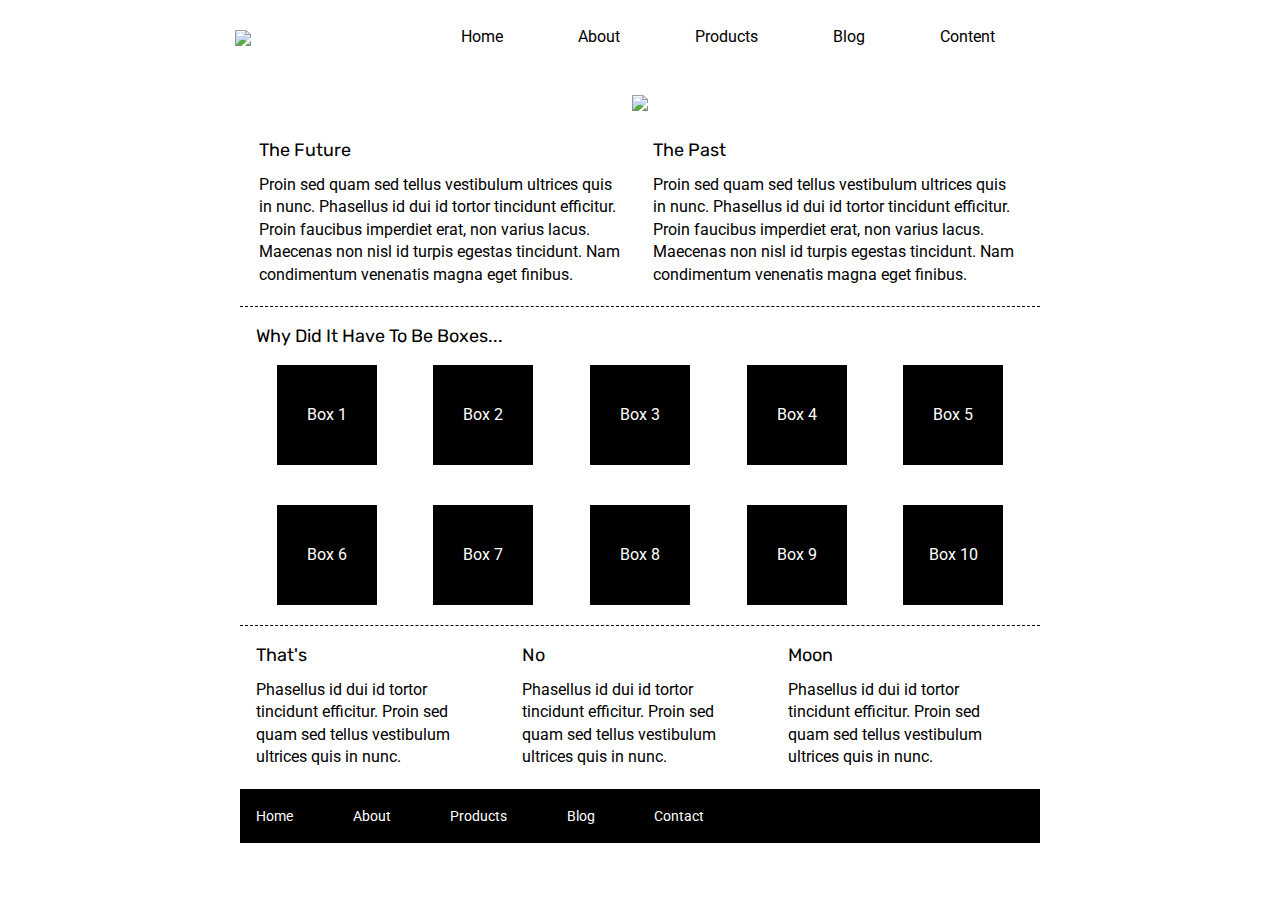
==== index.html @ dcca5750 "html navigation bar markup" ====
<!doctype html>

<html lang="en">
<head>
  <meta charset="utf-8">

  <title>Sprint Challenge - Home</title>

  <link href="https://fonts.googleapis.com/css?family=Roboto|Rubik" rel="stylesheet">
  <link rel="stylesheet" href="css/index.css">

</head>

<body>
  <header>
    <nav class="nav">
        <img src="img/lambda-black.png" class="Lambda"/>  
        <section class="links">
            <a href="#">Home</a>
            <a href="#">About</a>
            <a href="#">Products</a>
            <a href="#">Blog</a>
            <a href="#">Content</a>
        </section>
    </nav>
    
    <section class="jumbo">
    <img src="img/jumbo.jpg">
    </section>
  </header>


    <div class="container">
   
        <section class="top-content">
            <div class="text-container">
                <h2>The Future</h2>
                <p>Proin sed quam sed tellus vestibulum ultrices quis in nunc. Phasellus id dui id tortor tincidunt efficitur. Proin faucibus imperdiet erat, non varius lacus. Maecenas non nisl id turpis egestas tincidunt. Nam condimentum venenatis magna eget finibus.</p>
            </div>
            <div class="text-container">
                <h2>The Past</h2>
                <p>Proin sed quam sed tellus vestibulum ultrices quis in nunc. Phasellus id dui id tortor tincidunt efficitur. Proin faucibus imperdiet erat, non varius lacus. Maecenas non nisl id turpis egestas tincidunt. Nam condimentum venenatis magna eget finibus.</p>
            </div>
        </section>
        
        <section class="middle-content">
        
            <h2>Why Did It Have To Be Boxes...</h2>
            
            <div class="boxes">
                <div class="box">Box 1</div>
                <div class="box">Box 2</div>
                <div class="box">Box 3</div>
                <div class="box">Box 4</div>
                <div class="box">Box 5</div>
                <div class="box">Box 6</div>
                <div class="box">Box 7</div>
                <div class="box">Box 8</div>
                <div class="box">Box 9</div>
                <div class="box">Box 10</div>
            </div>
        
        </section>

        <section class="bottom-content">

            <div class="text-container">
                <h2>That's</h2>
                <p>Phasellus id dui id tortor tincidunt efficitur. Proin sed quam sed tellus vestibulum ultrices quis in nunc.</p>
            </div>
            <div class="text-container">
                <h2>No</h2>
                <p>Phasellus id dui id tortor tincidunt efficitur. Proin sed quam sed tellus vestibulum ultrices quis in nunc.</p>
            </div>
            <div class="text-container">
                <h2>Moon</h2>
                <p>Phasellus id dui id tortor tincidunt efficitur. Proin sed quam sed tellus vestibulum ultrices quis in nunc.</p>
            </div>

        </section>
        
        <footer>
            <nav>
                <a href="#">Home</a>
                <a href="#">About</a>
                <a href="#">Products</a>
                <a href="#">Blog</a>
                <a href="#">Contact</a>
            </nav>
        </footer>
    </div><!-- container -->        
</body>
</html>
---- css/index.css ----
/* http://meyerweb.com/eric/tools/css/reset/ 
   v2.0 | 20110126
   License: none (public domain)
*/

html, body, div, span, applet, object, iframe,
h1, h2, h3, h4, h5, h6, p, blockquote, pre,
a, abbr, acronym, address, big, cite, code,
del, dfn, em, img, ins, kbd, q, s, samp,
small, strike, strong, sub, sup, tt, var,
b, u, i, center,
dl, dt, dd, ol, ul, li,
fieldset, form, label, legend,
table, caption, tbody, tfoot, thead, tr, th, td,
article, aside, canvas, details, embed, 
figure, figcaption, footer, header, hgroup, 
menu, nav, output, ruby, section, summary,
time, mark, audio, video {
	margin: 0;
	padding: 0;
	border: 0;
	font-size: 100%;
	font: inherit;
	vertical-align: baseline;
}
/* HTML5 display-role reset for older browsers */


.Lambda {
    padding-left: 235px;
    padding-top: 30px;
}
.links {
    display: flex;
    justify-content: center;
    margin-top: -20px;
    margin-bottom: 50px;
    margin-left: 100px;

}
.links a{
    padding-left: 75px;
    color: black;
    text-decoration: none;
}
.jumbo {
    display: flex;
    justify-content: space-around;
    margin-bottom: 30px;
}




article, aside, details, figcaption, figure, 
footer, header, hgroup, menu, nav, section {
	display: block;
}
body {
	line-height: 1;
}
ol, ul {
	list-style: none;
}
blockquote, q {
	quotes: none;
}
blockquote:before, blockquote:after,
q:before, q:after {
	content: '';
	content: none;
}
table {
	border-collapse: collapse;
	border-spacing: 0;
}

* {
    box-sizing: border-box;
}

html, body {
    height: 100%;
    font-family: 'Roboto', sans-serif;
}

h1, h2, h3, h4, h5 {
    font-size: 18px;
    margin-bottom: 15px;
    font-family: 'Rubik', sans-serif;
}

p {
    line-height: 1.4;
}

.container {
    width: 800px;
    margin: 0 auto;
}

.top-content {
    display: flex;
    flex-wrap: wrap;
    justify-content: space-evenly;
    margin-bottom: 20px;
    border-bottom: 1px dashed black;
}

.top-content .text-container {
    width: 48%;
    padding: 0 1%;
    padding-bottom: 20px;  
}

.middle-content {
    margin-bottom: 20px;
    border-bottom: 1px dashed black;
}

.middle-content h2 {
    padding: 0 2%;
    margin-bottom: 0;
}

.middle-content .boxes {
    display: flex;
    flex-wrap: wrap;
    justify-content: space-evenly;
}

.middle-content .boxes .box {
    width: 12.5%;
    height: 100px;
    background: black;
    margin: 20px 2.5%;
    color: white;
    display: flex;
    align-items: center;
    justify-content: center;
}

.bottom-content {
    display: flex;
    margin: 0 2% 20px;
    justify-content: space-around;
}

.bottom-content .text-container {
    padding-right: 4%;
}

.bottom-content .text-container:last-child {
    padding-right: 0;
}

footer {
    width: 100%;
    background: black;
}

footer nav {
    width: 60%;
    display: flex;
    justify-content: space-between;
    align-items: center;
    padding: 20px 2%;
    font-size: 14px;
}

footer nav a {
    color: white;
    text-decoration: none;
}
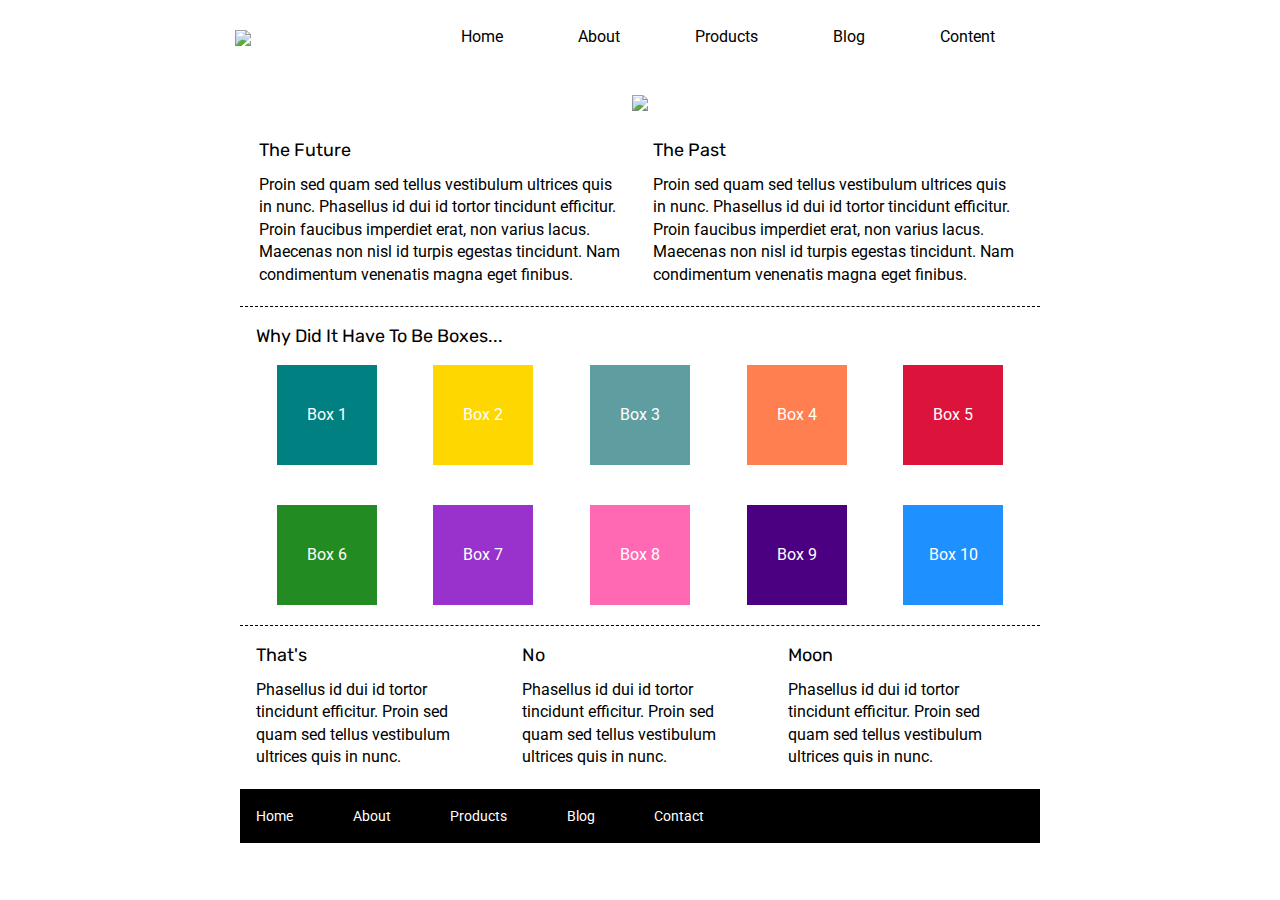
==== commit 47f47dfb: "homepage colored boxes" ====
--- a/index.html
+++ b/index.html
@@ -17,7 +17,7 @@
         <img src="img/lambda-black.png" class="Lambda"/>  
         <section class="links">
             <a href="#">Home</a>
-            <a href="#">About</a>
+            <a href="css/index.css">About</a>
             <a href="#">Products</a>
             <a href="#">Blog</a>
             <a href="#">Content</a>
@@ -48,16 +48,16 @@
             <h2>Why Did It Have To Be Boxes...</h2>
             
             <div class="boxes">
-                <div class="box">Box 1</div>
-                <div class="box">Box 2</div>
-                <div class="box">Box 3</div>
-                <div class="box">Box 4</div>
-                <div class="box">Box 5</div>
-                <div class="box">Box 6</div>
-                <div class="box">Box 7</div>
-                <div class="box">Box 8</div>
-                <div class="box">Box 9</div>
-                <div class="box">Box 10</div>
+                <div class="box" style="background-color: teal;">Box 1</div>
+                <div class="box" style="background-color: gold;">Box 2</div>
+                <div class="box" style="background-color: cadetblue;">Box 3</div>
+                <div class="box" style="background-color: coral;">Box 4</div>
+                <div class="box" style="background-color: crimson;">Box 5</div>
+                <div class="box" style="background-color: forestgreen;">Box 6</div>
+                <div class="box" style="background-color: darkorchid;">Box 7</div>
+                <div class="box" style="background-color: hotpink;">Box 8</div>
+                <div class="box" style="background-color: indigo;">Box 9</div>
+                <div class="box" style="background-color: dodgerblue;">Box 10</div>
             </div>
         
         </section>
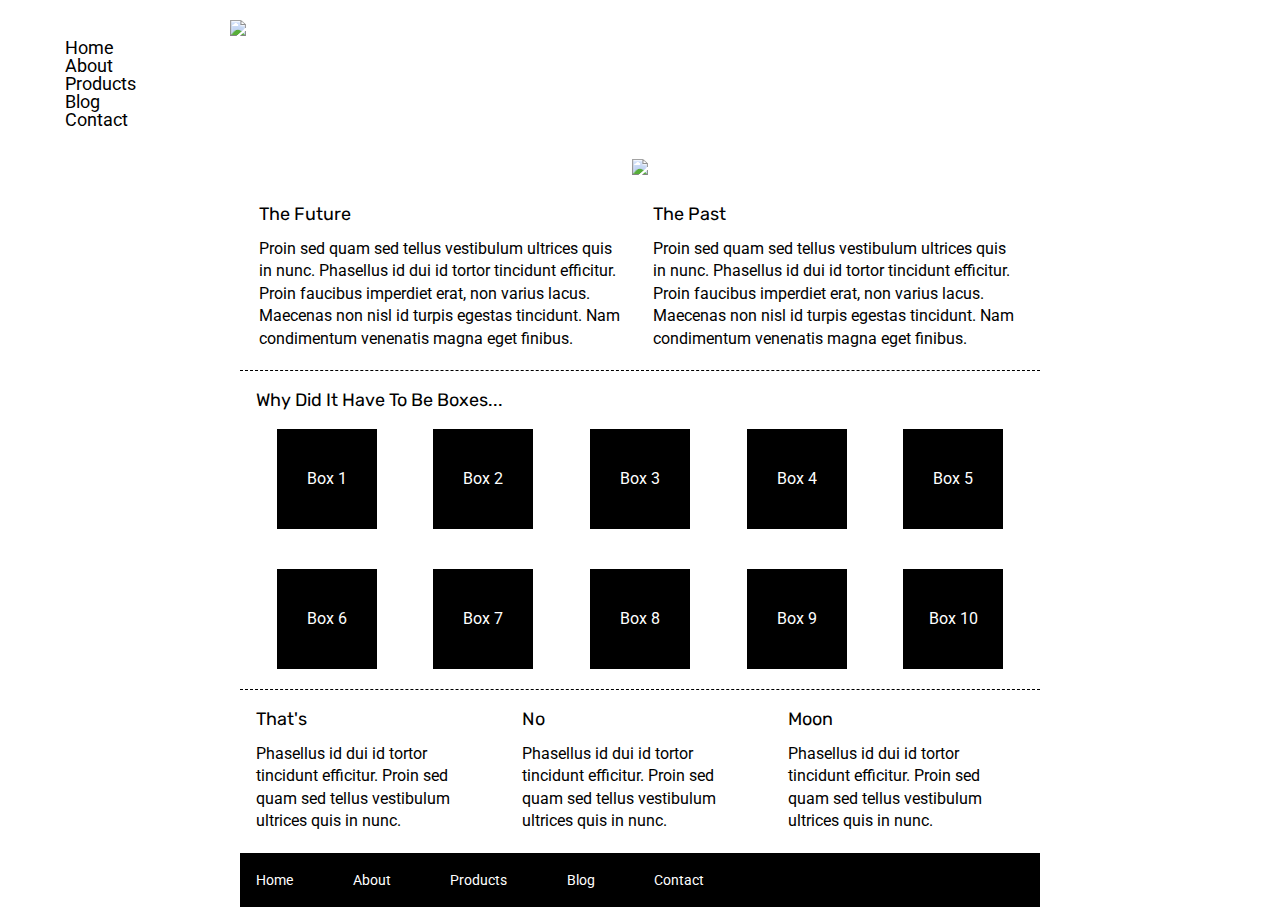
==== commit f96d4d79: "index.html nav bar completion" ====
--- a/index.html
+++ b/index.html
@@ -12,22 +12,23 @@
 </head>
 
 <body>
-  <header>
-    <nav class="nav">
-        <img src="img/lambda-black.png" class="Lambda"/>  
-        <section class="links">
-            <a href="#">Home</a>
-            <a href="css/index.css">About</a>
-            <a href="#">Products</a>
-            <a href="#">Blog</a>
-            <a href="#">Content</a>
+    <header>
+        <img src="img/lambda-black.png" style="padding-left: 230px; padding-top: 20px;">
+            <ul class="links">
+            <li><a href="#">Home</a></li>
+            <li><a href="#">About</a></li>
+            <li><a href="#">Products</a></li>
+            <li><a href="#">Blog</a></li>
+            <li><a href="#">Contact</a></li>
+            </ul>
+
+
+        <section class="jumbo" style="display: flex; justify-content: center; padding: 30px">
+            <img src="img/jumbo.jpg">
         </section>
-    </nav>
-    
-    <section class="jumbo">
-    <img src="img/jumbo.jpg">
-    </section>
-  </header>
+    </header>
+
+
 
 
     <div class="container">
@@ -48,16 +49,16 @@
             <h2>Why Did It Have To Be Boxes...</h2>
             
             <div class="boxes">
-                <div class="box" style="background-color: teal;">Box 1</div>
-                <div class="box" style="background-color: gold;">Box 2</div>
-                <div class="box" style="background-color: cadetblue;">Box 3</div>
-                <div class="box" style="background-color: coral;">Box 4</div>
-                <div class="box" style="background-color: crimson;">Box 5</div>
-                <div class="box" style="background-color: forestgreen;">Box 6</div>
-                <div class="box" style="background-color: darkorchid;">Box 7</div>
-                <div class="box" style="background-color: hotpink;">Box 8</div>
-                <div class="box" style="background-color: indigo;">Box 9</div>
-                <div class="box" style="background-color: dodgerblue;">Box 10</div>
+                <div class="box">Box 1</div>
+                <div class="box">Box 2</div>
+                <div class="box">Box 3</div>
+                <div class="box">Box 4</div>
+                <div class="box">Box 5</div>
+                <div class="box">Box 6</div>
+                <div class="box">Box 7</div>
+                <div class="box">Box 8</div>
+                <div class="box">Box 9</div>
+                <div class="box">Box 10</div>
             </div>
         
         </section>
--- a/css/index.css
+++ b/css/index.css
@@ -24,34 +24,6 @@
 	vertical-align: baseline;
 }
 /* HTML5 display-role reset for older browsers */
-
-
-.Lambda {
-    padding-left: 235px;
-    padding-top: 30px;
-}
-.links {
-    display: flex;
-    justify-content: center;
-    margin-top: -20px;
-    margin-bottom: 50px;
-    margin-left: 100px;
-
-}
-.links a{
-    padding-left: 75px;
-    color: black;
-    text-decoration: none;
-}
-.jumbo {
-    display: flex;
-    justify-content: space-around;
-    margin-bottom: 30px;
-}
-
-
-
-
 article, aside, details, figcaption, figure, 
 footer, header, hgroup, menu, nav, section {
 	display: block;
@@ -98,6 +70,28 @@
     width: 800px;
     margin: 0 auto;
 }
+
+
+.links a {
+    text-decoration: none;
+    font-size: 18px;
+    color: black;
+    padding-left: 65px;
+}
+
+
+
+
+
+
+
+
+
+
+
+
+
+
 
 .top-content {
     display: flex;
@@ -171,5 +165,4 @@
 footer nav a {
     color: white;
     text-decoration: none;
-}
-
+}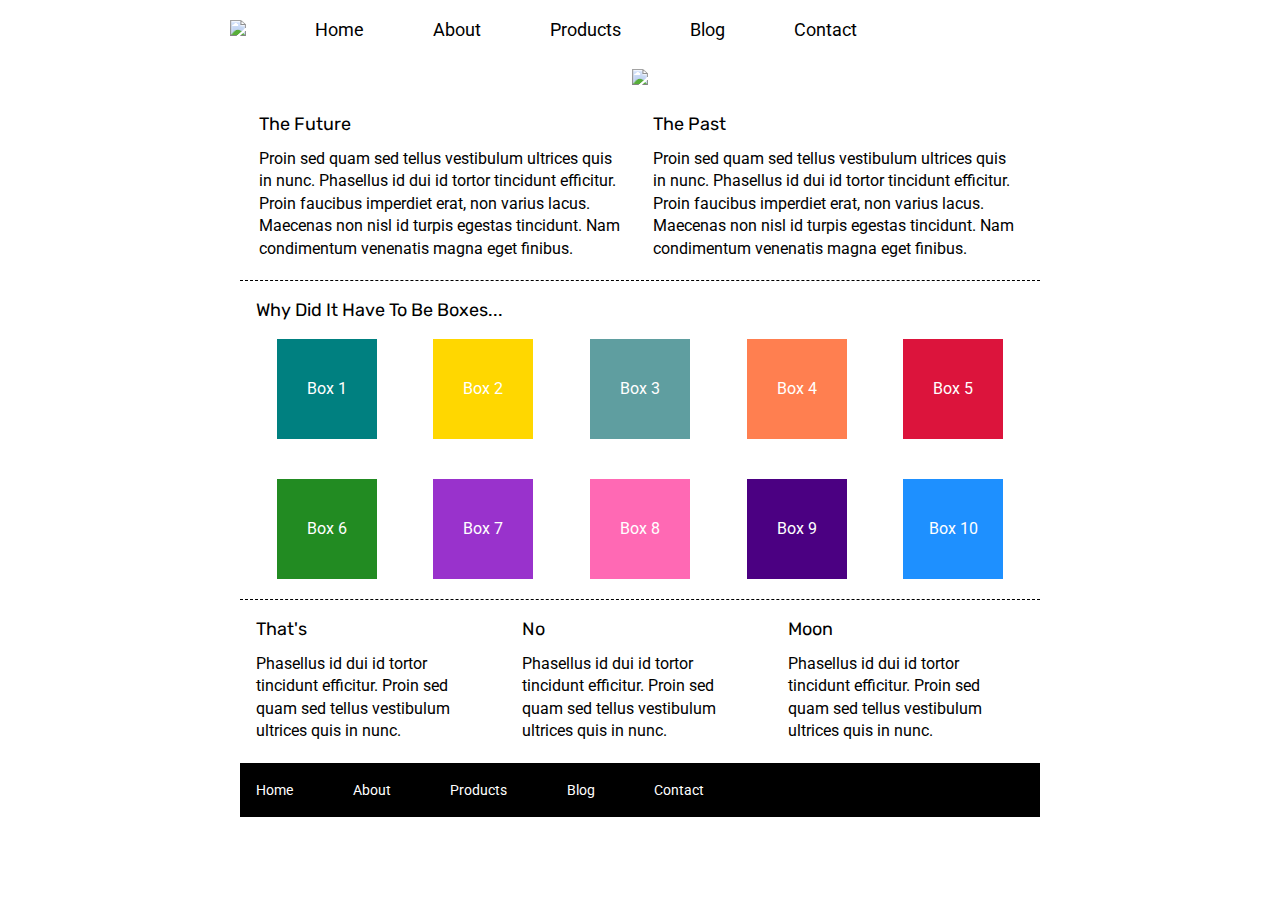
==== commit 3b4cde11: "box color additions" ====
--- a/index.html
+++ b/index.html
@@ -14,13 +14,12 @@
 <body>
     <header>
         <img src="img/lambda-black.png" style="padding-left: 230px; padding-top: 20px;">
-            <ul class="links">
-            <li><a href="#">Home</a></li>
-            <li><a href="#">About</a></li>
-            <li><a href="#">Products</a></li>
-            <li><a href="#">Blog</a></li>
-            <li><a href="#">Contact</a></li>
-            </ul>
+            <a href="#">Home</a>
+            <a href="#">About</a>
+            <a href="#">Products</a>
+            <a href="#">Blog</a>
+            <a href="#">Contact</a>
+            
 
 
         <section class="jumbo" style="display: flex; justify-content: center; padding: 30px">
@@ -49,16 +48,16 @@
             <h2>Why Did It Have To Be Boxes...</h2>
             
             <div class="boxes">
-                <div class="box">Box 1</div>
-                <div class="box">Box 2</div>
-                <div class="box">Box 3</div>
-                <div class="box">Box 4</div>
-                <div class="box">Box 5</div>
-                <div class="box">Box 6</div>
-                <div class="box">Box 7</div>
-                <div class="box">Box 8</div>
-                <div class="box">Box 9</div>
-                <div class="box">Box 10</div>
+                <div class="box" style="background-color: teal">Box 1</div>
+                <div class="box" style="background-color: gold">Box 2</div>
+                <div class="box" style="background-color: cadetblue">Box 3</div>
+                <div class="box" style="background-color: coral">Box 4</div>
+                <div class="box" style="background-color: crimson">Box 5</div>
+                <div class="box" style="background-color: forestgreen">Box 6</div>
+                <div class="box" style="background-color: darkorchid">Box 7</div>
+                <div class="box" style="background-color: hotpink">Box 8</div>
+                <div class="box" style="background-color: indigo">Box 9</div>
+                <div class="box" style="background-color: dodgerblue">Box 10</div>
             </div>
         
         </section>
--- a/css/index.css
+++ b/css/index.css
@@ -72,7 +72,7 @@
 }
 
 
-.links a {
+ header a {
     text-decoration: none;
     font-size: 18px;
     color: black;
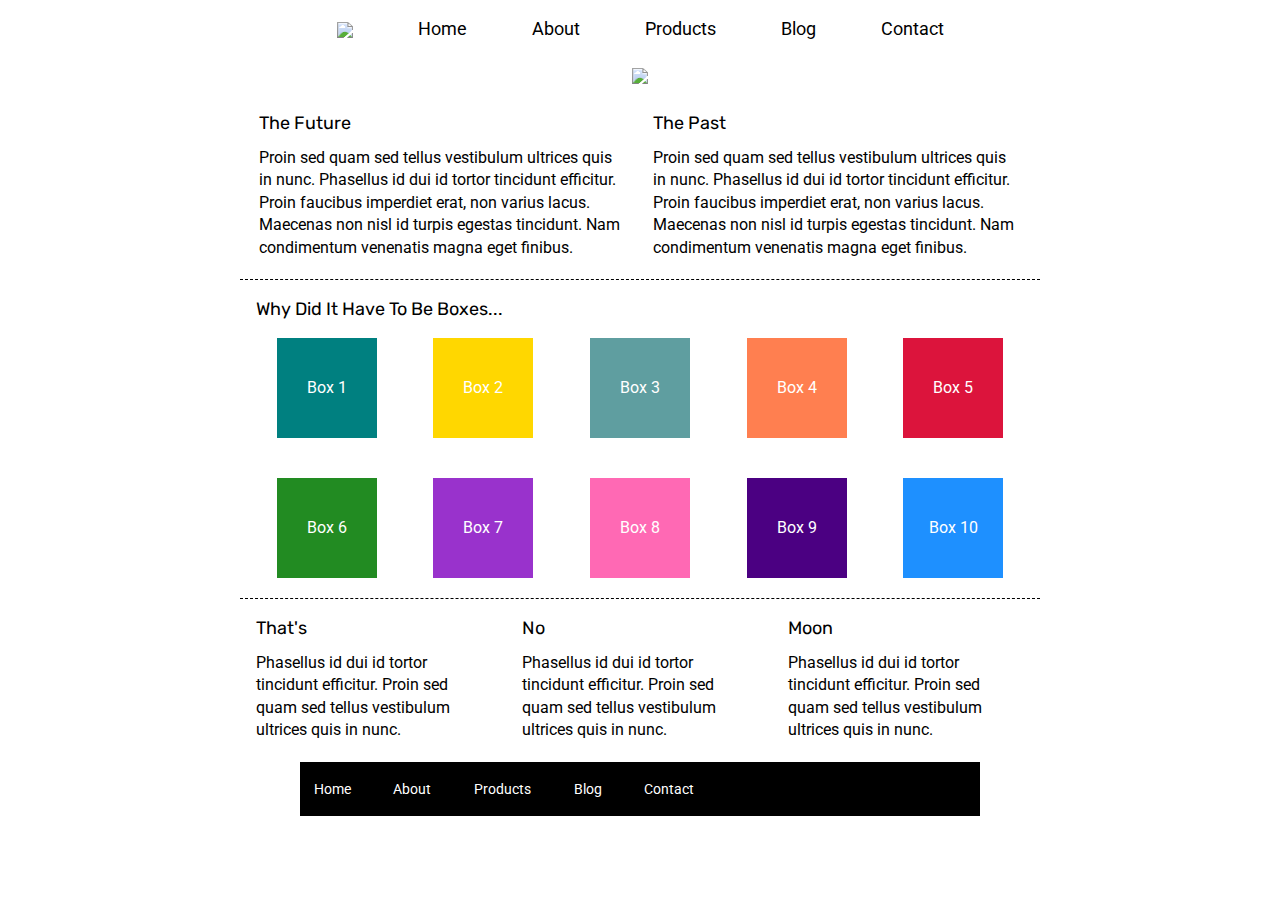
==== commit 6ea6c2d5: "home and about page linked together and completed with flexbox and box model positioning" ====
--- a/index.html
+++ b/index.html
@@ -13,12 +13,14 @@
 
 <body>
     <header>
-        <img src="img/lambda-black.png" style="padding-left: 230px; padding-top: 20px;">
+        <nav class="navbar">
+        <img src="img/lambda-black.png">
             <a href="#">Home</a>
-            <a href="#">About</a>
+            <a href="about.html">About</a>
             <a href="#">Products</a>
             <a href="#">Blog</a>
             <a href="#">Contact</a>
+        </nav>
             
 
 
@@ -79,7 +81,7 @@
 
         </section>
         
-        <footer>
+        <footer class="footer-index">
             <nav>
                 <a href="#">Home</a>
                 <a href="#">About</a>
--- a/css/index.css
+++ b/css/index.css
@@ -79,19 +79,18 @@
     padding-left: 65px;
 }
 
+header {
+    justify-content: center;
+    margin-top: 20px;
+}
 
 
-
-
-
-
-
-
-
-
-
-
-
+.navbar {
+    display: flex;
+    justify-content: center;
+    flex-direction: row;
+    align-items: flex-end;
+}
 
 .top-content {
     display: flex;
@@ -148,9 +147,15 @@
     padding-right: 0;
 }
 
-footer {
-    width: 100%;
+.footer-index {
+    width: 85%;
     background: black;
+    margin: 0 auto;
+}
+.footer-about {
+    width: 45%;
+    background: black;
+    margin: 0 auto;
 }
 
 footer nav {
@@ -165,4 +170,23 @@
 footer nav a {
     color: white;
     text-decoration: none;
-}+}
+
+.main {
+    display: flex;
+    flex-direction: row;
+    flex-wrap: wrap;
+    justify-content: space-between;
+}
+
+.squares {
+    width: 370px;
+}
+
+.learn {
+    border-radius: 15px;
+    padding: 15px;
+    background-color: white;
+    margin: 5px 0px 5px 0px;
+    font-weight: bold;
+}
